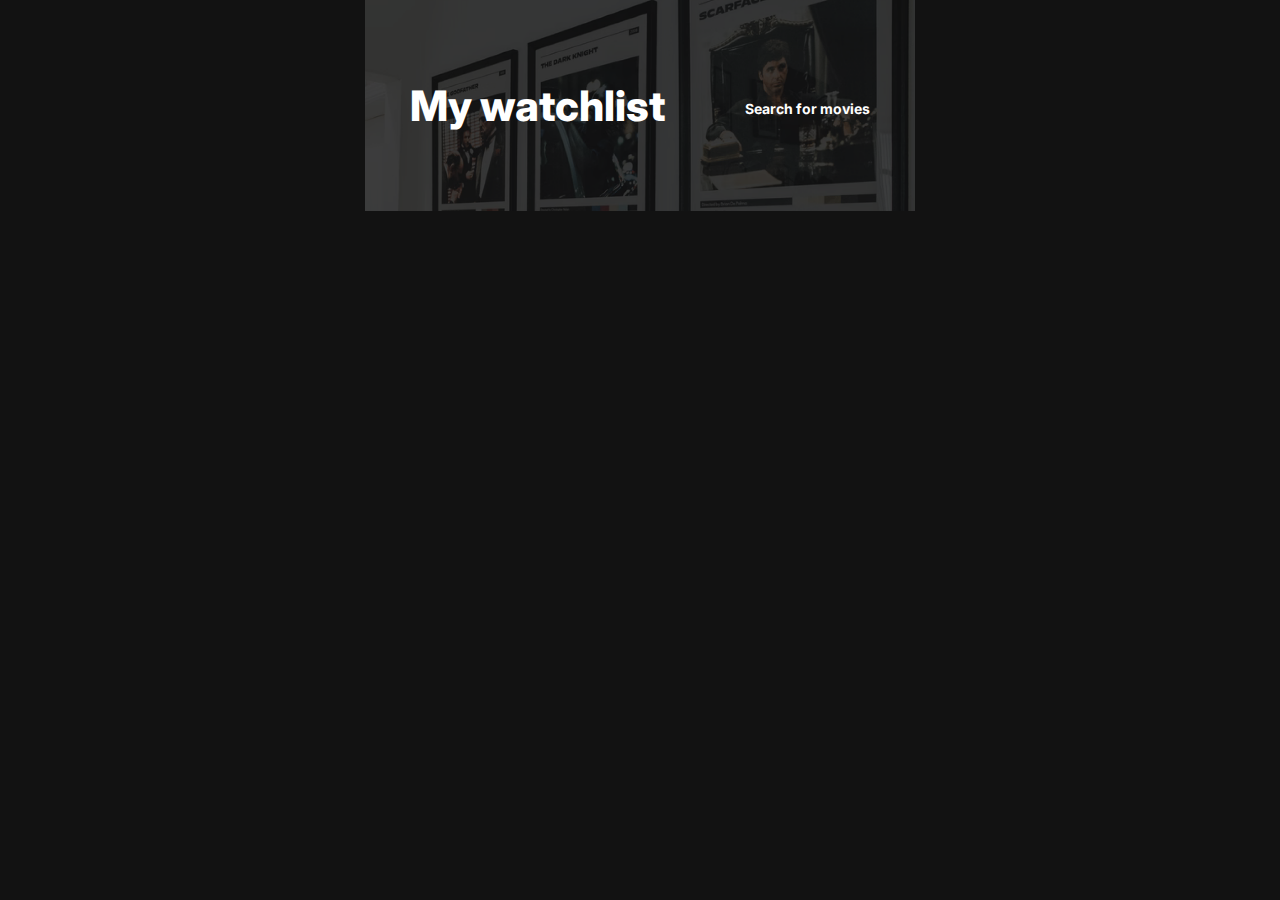
==== watchlist.html @ 835c6473 "initial commit" ====
<!DOCTYPE html>
<html lang="en">
<head>
    <meta charset="UTF-8">
    <meta name="viewport" content="width=device-width, initial-scale=1.0">
    <link rel="stylesheet" href="./css/styles.css">
    <title>Movie Watchlist - My Watchlist</title>
</head>
<body>
    <header>
        <h1 class="header-heading">My watchlist</h1>
        <a class="header-link" href="./">Search for movies</a>   
    </header>
    <main></main>

    <script src="./js/watchlist.js"></script>
</body>
</html>
---- css/styles.css ----
@import url('https://fonts.googleapis.com/css2?family=Inter:wght@500;700;800&display=swap');

/* Variables */

:root {
    --main-color: #121212;
}

/* General */

* {
    margin: 0;
    padding: 0;
    box-sizing: border-box;
}

body {
    max-width: 550px;
    margin: 0 auto;
    background-color: var(--main-color);

    font-family: 'Inter', sans-serif;
}

a {
    text-decoration: none;
    color: #fff;
}

li {
    list-style-type: none;
}

/* Layout + Typography */

header {
    position: relative;

    display: flex;
    justify-content: space-between;
    align-items: center;
    gap: 1.5em;
    padding: 5em 2.8125em;
    background: url(../images/main-banner.png) center / cover no-repeat;

    color: #fff;
}

.header-heading {
    font-size: 2.625rem;
    font-weight: 800;
}

.header-link {
    margin-top: 5px;

    font-size: 0.875rem;
    font-weight: 700;
}

form#search-form {
    position: absolute;
    bottom: -8%;
    left: 9%;
    right: 9%;

    display: flex;
}

form#search-form input#search-bar, form#search-form button[type=submit] {
    border: none;
    padding: 0.64em 0.857em;

    font-size: 0.875rem;
    font-weight: 500;
    color: #fff;
}

form#search-form input#search-bar {
    width: 80%;
    background-color: #2E2E2F;
    border-radius: 6px 0 0 6px;
}

form#search-form input#search-bar:focus {
    outline: none;
}

form#search-form button[type=submit] {
    width: 20%;
    background-color: #4B4B4B;
    border-radius: 0 6px 6px 0;
    cursor: pointer;
}
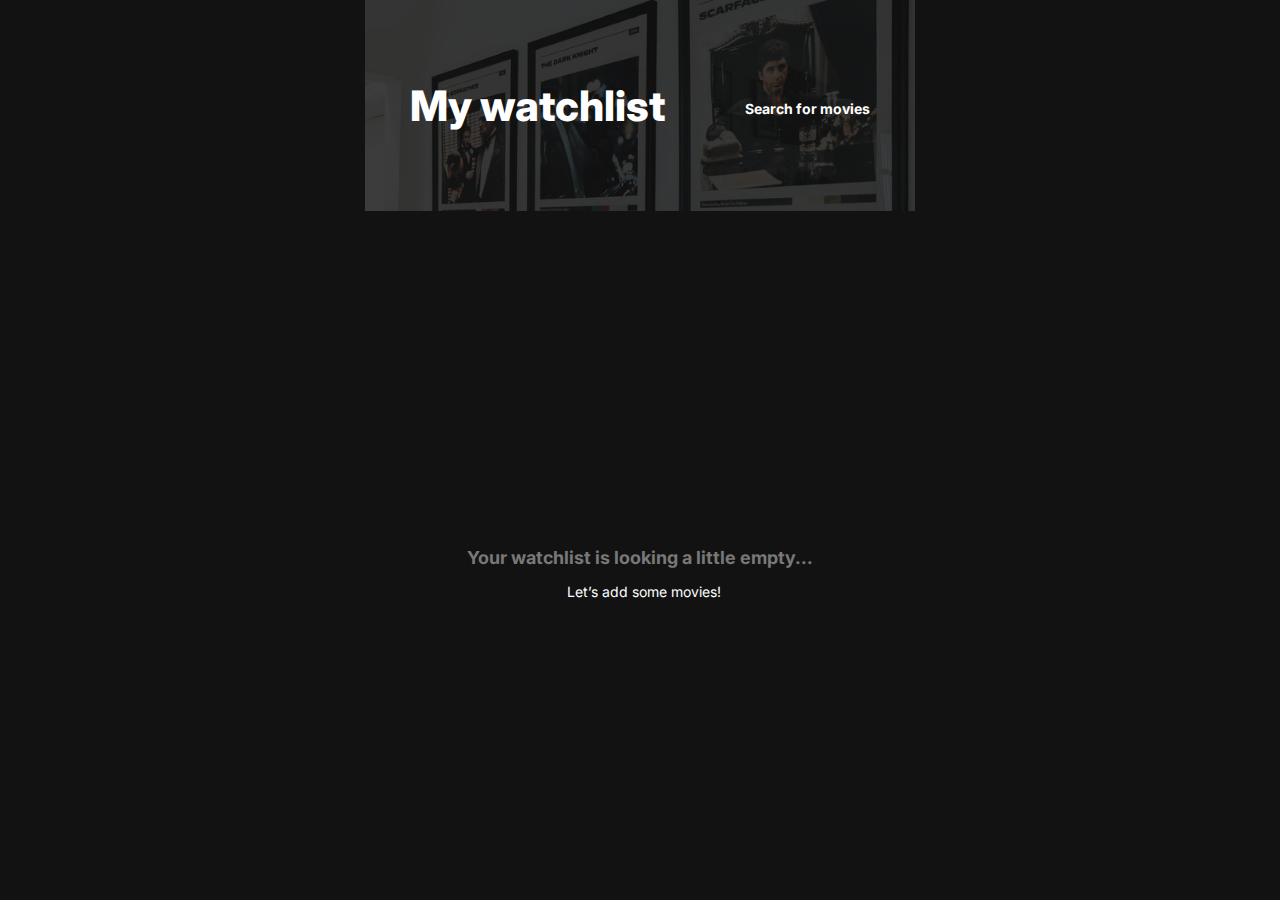
==== commit e6951d8a: "added watchlist placeholder; changed styles for placeholders; added utility classes" ====
--- a/watchlist.html
+++ b/watchlist.html
@@ -4,15 +4,24 @@
     <meta charset="UTF-8">
     <meta name="viewport" content="width=device-width, initial-scale=1.0">
     <link rel="stylesheet" href="./css/styles.css">
+    <link rel="stylesheet" href="https://cdnjs.cloudflare.com/ajax/libs/font-awesome/6.3.0/css/all.min.css" integrity="sha512-SzlrxWUlpfuzQ+pcUCosxcglQRNAq/DZjVsC0lE40xsADsfeQoEypE+enwcOiGjk/bSuGGKHEyjSoQ1zVisanQ==" crossorigin="anonymous" referrerpolicy="no-referrer" />
     <title>Movie Watchlist - My Watchlist</title>
 </head>
 <body>
-    <header>
+    <header class="watchlist-header">
         <h1 class="header-heading">My watchlist</h1>
         <a class="header-link" href="./">Search for movies</a>   
     </header>
-    <main></main>
+    <main id="movie-list" class="fill">
+        <div class="movie-list-placeholder watchlist-placeholder placeholder">
+            <p>Your watchlist is looking a little empty...</p>
+        </div>
+        <a class="watchlist-link" href="./">
+            <i class="fa-solid fa-circle-plus fa-inverse fa-md"></i>
+            <p>Let’s add some movies!</p>
+        </a>
+    </main>
 
-    <script src="./js/watchlist.js"></script>
+    <script src="./js/watchlist.js" type="module"></script>
 </body>
 </html>--- a/css/styles.css
+++ b/css/styles.css
@@ -4,6 +4,8 @@
 
 :root {
     --main-color: #121212;
+    --desc-color: #A5A5A5;
+    --placeholder: #787878;
 }
 
 /* General */
@@ -12,14 +14,20 @@
     margin: 0;
     padding: 0;
     box-sizing: border-box;
+    font-family: 'Inter', sans-serif;
+}
+
+html {
+    height: 100%;
 }
 
 body {
+    display: flex;
+    flex-direction: column;
+    height: 100%;
     max-width: 550px;
     margin: 0 auto;
     background-color: var(--main-color);
-
-    font-family: 'Inter', sans-serif;
 }
 
 a {
@@ -41,6 +49,7 @@
     align-items: center;
     gap: 1.5em;
     padding: 5em 2.8125em;
+    margin-bottom: 3.8125em;
     background: url(../images/main-banner.png) center / cover no-repeat;
 
     color: #fff;
@@ -52,7 +61,7 @@
 }
 
 .header-link {
-    margin-top: 5px;
+    margin-top: 0.36em;
 
     font-size: 0.875rem;
     font-weight: 700;
@@ -63,34 +72,193 @@
     bottom: -8%;
     left: 9%;
     right: 9%;
-
-    display: flex;
-}
-
-form#search-form input#search-bar, form#search-form button[type=submit] {
+}
+
+.search-wrapper {
+    display: flex;
+    align-items: center;
+    background-color: #2E2E2F;
+    border-radius: 6px;
+    padding-left: 0.9375em;
+}
+
+.search-wrapper i {
+    margin-right: 0.857em;
+
+    color: #9CA3AF;
+}
+
+.search-wrapper input#search-bar, .search-wrapper button[type=submit] {
     border: none;
-    padding: 0.64em 0.857em;
 
     font-size: 0.875rem;
     font-weight: 500;
     color: #fff;
 }
 
-form#search-form input#search-bar {
-    width: 80%;
+.search-wrapper input#search-bar {
+    width: 70%;
     background-color: #2E2E2F;
-    border-radius: 6px 0 0 6px;
-}
-
-form#search-form input#search-bar:focus {
+}
+
+.search-wrapper input#search-bar::placeholder {
+    color: var(--desc-color);
+}
+
+.search-wrapper input#search-bar:focus {
     outline: none;
 }
 
 form#search-form button[type=submit] {
-    width: 20%;
+    width: 30%;
     background-color: #4B4B4B;
     border-radius: 0 6px 6px 0;
     cursor: pointer;
-}
-
-
+    padding: 0.64em;
+}
+
+main, .movie-list-placeholder {
+    display: flex;
+    flex-direction: column;
+    justify-content: center;
+}
+
+main {
+    padding: 0 2.8125em;
+    align-items: flex-start;
+}
+
+.movie-list-placeholder {
+    color: #2E2E2F;
+    font-weight: 700;
+    align-items: center;
+    text-align: center;
+}
+
+.movie, .movie-rating-wrapper, .movie-info-wrapper {
+    display: flex;
+    margin-bottom: 0.5em;
+}
+
+.movie {
+    width: 100%;
+    align-items: center;
+    border-bottom: 1.5px solid #2C2C2C;
+    padding-bottom: 1.25em;
+    margin-bottom: 1.5625em;
+
+    color: #fff;
+}
+
+.movie-banner {
+    max-width: 99px;
+    max-height: 147px;
+    border-radius: 5px;
+    margin-right: 1.25em;
+    object-fit: contain;
+}
+
+.movie-content {
+    width: 65%;
+    display: flex;
+    flex-direction: column;
+    justify-content: center;
+}
+
+.movie-rating-wrapper {
+    align-items: baseline;
+}
+
+.movie-name, .movie-rating-wrapper i {
+    margin-right: 0.25em;
+}
+
+.movie-name {
+    font-size: 1.125rem;
+    font-weight: 500;
+}
+
+.movie-rating-wrapper i {
+    color: #FEC654;
+}
+
+.rating-score {
+    font-size: 0.75em;
+}
+
+.movie-info-wrapper, .movie-info-wrapper button {
+    font-size: 0.75rem;
+}
+
+.movie-info-wrapper {
+    align-items: center;
+    gap: 1.125em;
+}
+
+.movie-watchlist-btn {
+    display: flex;
+    align-items: center;
+    background: none;
+    border: none;
+    cursor: pointer;
+
+    color: #fff;
+}
+
+.movie-watchlist-btn i {
+    margin-right: 0.42em;
+}
+
+.movie-desc {
+    padding-right: 3em;
+
+    color: var(--desc-color);
+    font-size: 0.75em;
+}
+
+.not-found-placeholder{
+    max-width: 60%;
+}
+
+/* watchlist.html */
+
+.watchlist-header {
+    margin-bottom: 2.1875em;
+}
+
+.watchlist-placeholder{
+    margin-bottom: 0.9375em;
+}
+
+.watchlist-placeholder p {
+    font-size: 1.125rem;
+}
+
+.watchlist-link {
+    display: flex;
+    align-items: center;
+}
+
+.watchlist-link i {
+    margin-right: 0.4375em;
+}
+
+.watchlist-link p {
+    font-size: 0.875rem;
+}
+
+
+/* Utility */
+
+.fill {
+    flex: 1 1 auto;
+    align-items: center;
+}
+
+.white-border {
+    border-color: #E5E7EB;
+}
+
+.placeholder {
+    color: var(--placeholder);
+}
